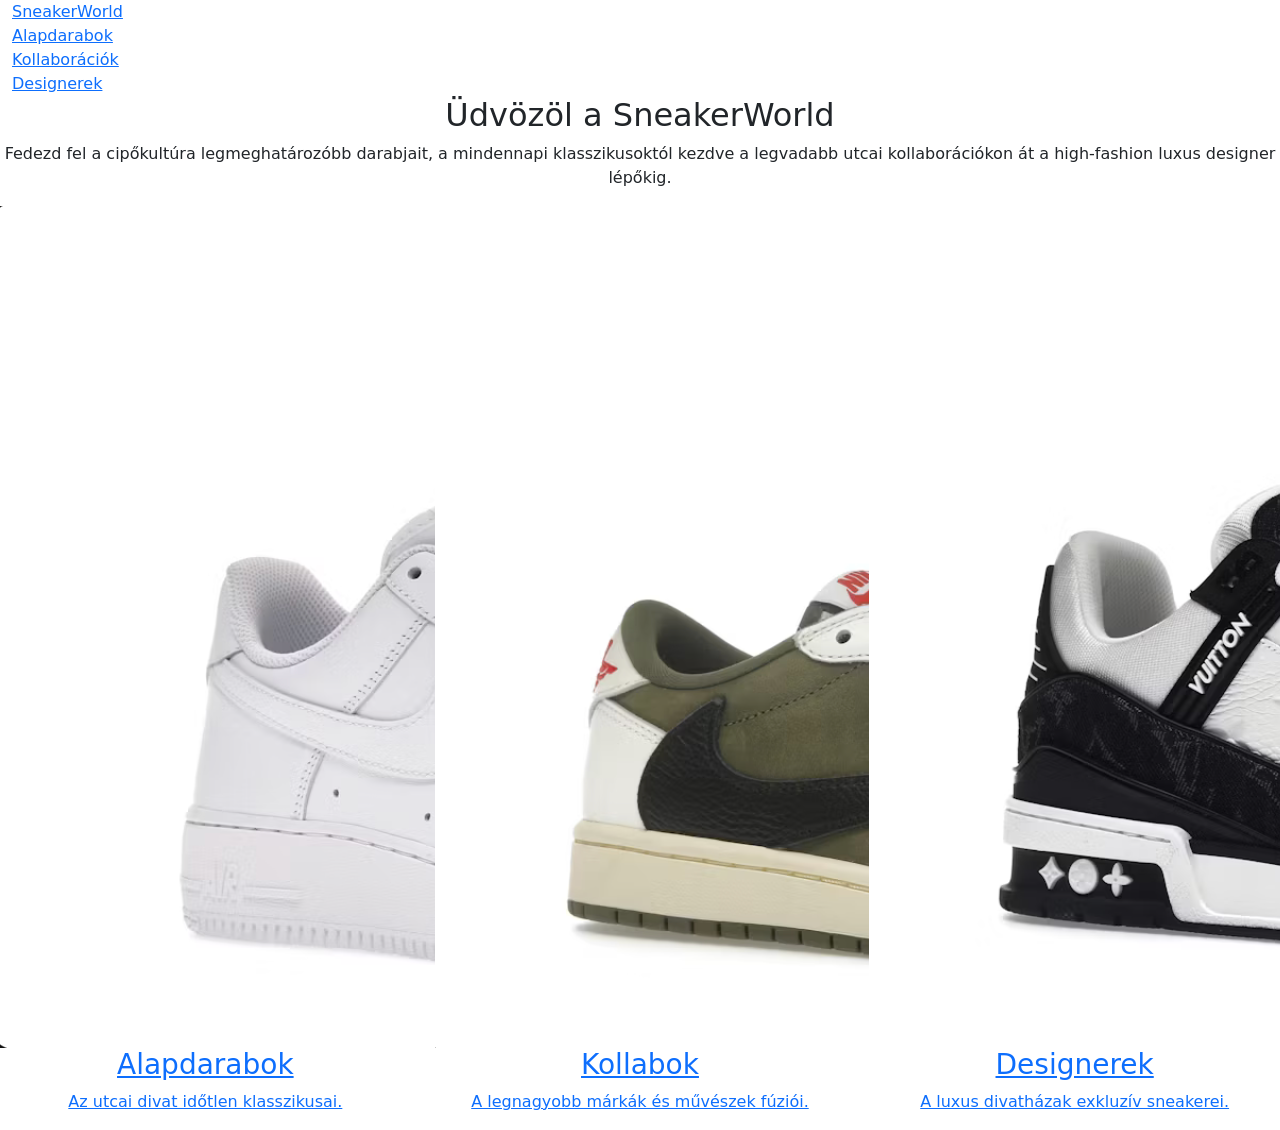
==== index.html @ b62be501 "move index.html to root" ====
<!DOCTYPE html>
<html lang="hu">

<head>
    <meta charset="UTF-8">
    <meta name="viewport" content="width=device-width, initial-scale=1.0">
    <link rel="stylesheet" href="../bootstrap/bootstrap.min.css">
    <title>SneakerWorld - Főoldal</title>
</head>

<body>
    <nav class="dark container-fluid">
        <a id="navbar_title" href="index.html">SneakerWorld</a>
        <div id="navbar_list">
            <div class="navbar_link">
                <a href="alapdarabok.html">Alapdarabok</a>
            </div>
            <div class="navbar_link">
                <a href="kollabok.html">Kollaborációk</a>
            </div>
            <div class="navbar_link">
                <a href="designers.html">Designerek</a>
            </div>
        </div>
    </nav>

    <div class="site">

        <div class="row">
            <div class="col-12 text-center">
                <h2>Üdvözöl a SneakerWorld</h2>
                <p>Fedezd fel a cipőkultúra legmeghatározóbb darabjait, a mindennapi klasszikusoktól kezdve a legvadabb
                    utcai kollaborációkon át a high-fashion luxus designer lépőkig.</p>
            </div>
        </div>

        <div class="shoes">
            <div class="row text-center">

                <div class="col-md-4">
                    <a href="alapdarabok.html">
                        <figure>
                            <img src="../kepek/airforce1.png" alt="Alapdarabok" title="Alapdarabok">
                            <figcaption>
                                <h3>Alapdarabok</h3>
                                <p>Az utcai divat időtlen klasszikusai.</p>
                            </figcaption>
                        </figure>
                    </a>
                </div>

                <div class="col-md-4">
                    <a href="kollabok.html">
                        <figure>
                            <img src="../kepek/jordan1travis.png" alt="Kollaborációk" title="Kollaborációk">
                            <figcaption>
                                <h3>Kollabok</h3>
                                <p>A legnagyobb márkák és művészek fúziói.</p>
                            </figcaption>
                        </figure>
                    </a>
                </div>

                <div class="col-md-4">
                    <a href="designers.html">
                        <figure>
                            <img src="../kepek/louisvuitton.png" alt="Designerek" title="Designerek">
                            <figcaption>
                                <h3>Designerek</h3>
                                <p>A luxus divatházak exkluzív sneakerei.</p>
                            </figcaption>
                        </figure>
                    </a>
                </div>

            </div>
        </div>
    </div>
</body>

</html>
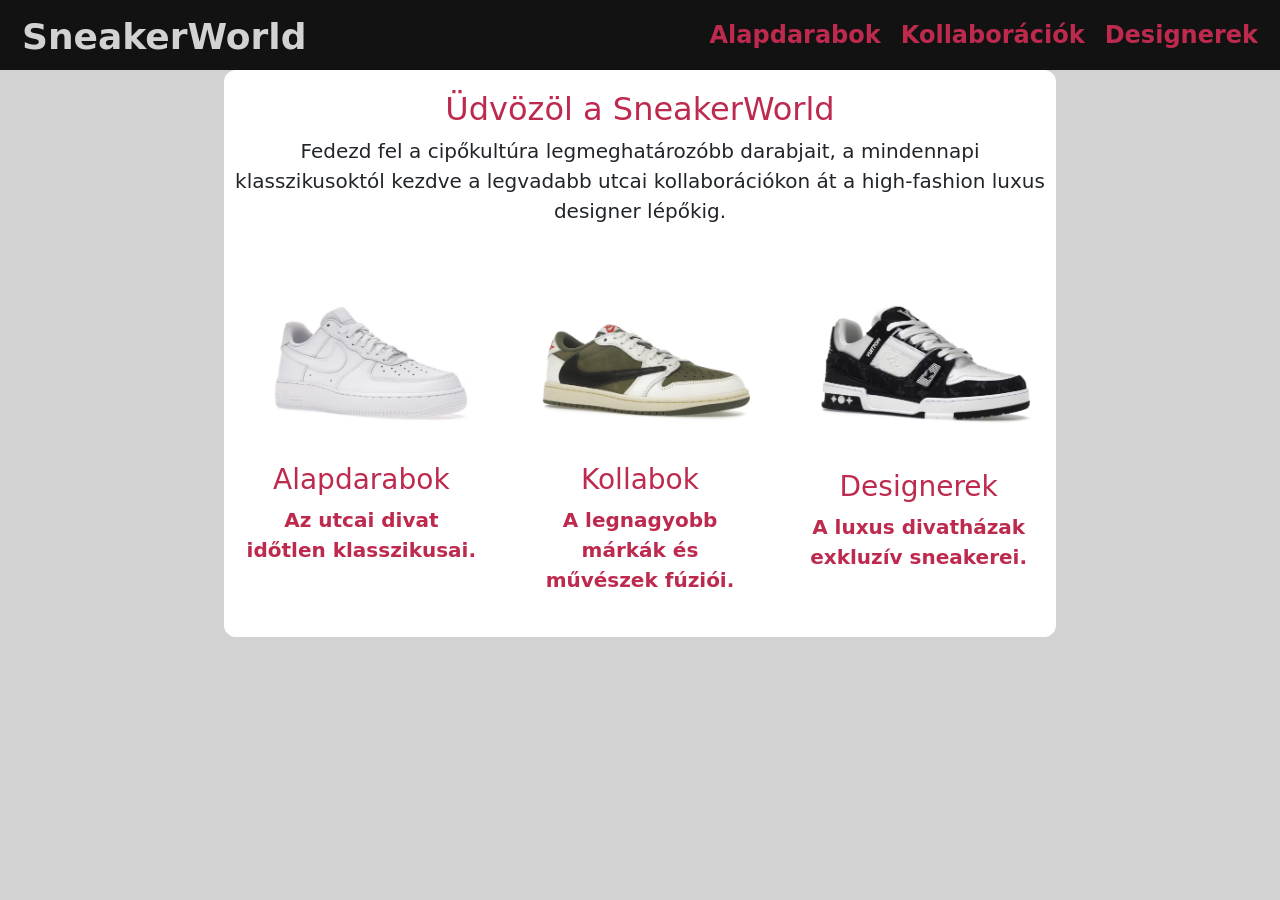
==== commit 74a7c185: "changed the file paths to the correct ones" ====
--- a/index.html
+++ b/index.html
@@ -4,7 +4,8 @@
 <head>
     <meta charset="UTF-8">
     <meta name="viewport" content="width=device-width, initial-scale=1.0">
-    <link rel="stylesheet" href="../bootstrap/bootstrap.min.css">
+    <link rel="stylesheet" href="bootstrap/bootstrap.min.css">
+    <link rel="stylesheet" href="style.css">
     <title>SneakerWorld - Főoldal</title>
 </head>
 
@@ -13,13 +14,13 @@
         <a id="navbar_title" href="index.html">SneakerWorld</a>
         <div id="navbar_list">
             <div class="navbar_link">
-                <a href="alapdarabok.html">Alapdarabok</a>
+                <a href="html/alapdarabok.html">Alapdarabok</a>
             </div>
             <div class="navbar_link">
-                <a href="kollabok.html">Kollaborációk</a>
+                <a href="html/kollabok.html">Kollaborációk</a>
             </div>
             <div class="navbar_link">
-                <a href="designers.html">Designerek</a>
+                <a href="html/designers.html">Designerek</a>
             </div>
         </div>
     </nav>
@@ -38,9 +39,9 @@
             <div class="row text-center">
 
                 <div class="col-md-4">
-                    <a href="alapdarabok.html">
+                    <a href="html/alapdarabok.html">
                         <figure>
-                            <img src="../kepek/airforce1.png" alt="Alapdarabok" title="Alapdarabok">
+                            <img src="kepek/airforce1.png" alt="Alapdarabok" title="Alapdarabok">
                             <figcaption>
                                 <h3>Alapdarabok</h3>
                                 <p>Az utcai divat időtlen klasszikusai.</p>
@@ -50,9 +51,9 @@
                 </div>
 
                 <div class="col-md-4">
-                    <a href="kollabok.html">
+                    <a href="html/kollabok.html">
                         <figure>
-                            <img src="../kepek/jordan1travis.png" alt="Kollaborációk" title="Kollaborációk">
+                            <img src="kepek/jordan1travis.png" alt="Kollaborációk" title="Kollaborációk">
                             <figcaption>
                                 <h3>Kollabok</h3>
                                 <p>A legnagyobb márkák és művészek fúziói.</p>
@@ -62,9 +63,9 @@
                 </div>
 
                 <div class="col-md-4">
-                    <a href="designers.html">
+                    <a href="html/designers.html">
                         <figure>
-                            <img src="../kepek/louisvuitton.png" alt="Designerek" title="Designerek">
+                            <img src="kepek/louisvuitton.png" alt="Designerek" title="Designerek">
                             <figcaption>
                                 <h3>Designerek</h3>
                                 <p>A luxus divatházak exkluzív sneakerei.</p>
--- a/style.css
+++ b/style.css
@@ -0,0 +1,106 @@
+body {
+    background-color: rgb(210, 210, 210);
+}
+
+nav {
+    display: flex;
+    justify-content: space-between;
+    height: 70px;
+}
+
+.site {
+    background-color: rgb(255, 255, 255);
+    width: 65%;
+    margin-left: auto;
+    margin-right: auto;
+    padding-left: 10px;
+    padding-right: 10px;
+    border-radius: 12px;
+}
+
+h2 {
+    color: rgb(189, 42, 78);
+    text-align: center;
+    margin-top: 10px;
+    padding-top: 10px;
+}
+
+h3 {
+    text-align: center;
+    padding-top: 20px;
+}
+
+p {
+    font-size: 20px;
+}
+
+.text {
+    padding: 15px;
+}
+
+figcaption {
+    text-align: center;
+    font-weight: bold;
+    padding: 10px;
+}
+
+.card {
+    padding: 0px;
+    border: none;
+}
+
+.rightpic {
+    transform: scaleX(-1);
+}
+
+img {
+    border-radius: 12px;
+    width: 100%;
+}
+
+
+a:active,
+a:visited,
+a:link {
+    color: rgb(189, 42, 78);
+    text-decoration: none;
+}
+
+#navbar_list {
+    display: flex;
+}
+
+#navbar_title {
+    font-size: 36px;
+    text-decoration: none;
+    color: rgb(210, 210, 210);
+    font-weight: bold;
+    margin: 0;
+    padding: 10px;
+
+}
+
+.navbar_link {
+    display: grid;
+    margin-left: 5px;
+    margin-right: 5px;
+    padding: 5px;
+    font-weight: bold;
+    font-size: 24px;
+    align-items: center;
+    height: 70px;
+}
+
+.navbar_link:hover {
+    background-color: rgb(210, 210, 210, 0.1);
+}
+
+.active {
+    border-bottom: 4px solid rgba(189, 42, 78);
+    font-weight: bold;
+
+}
+
+.dark {
+    background-color: rgb(18, 18, 18);
+}
